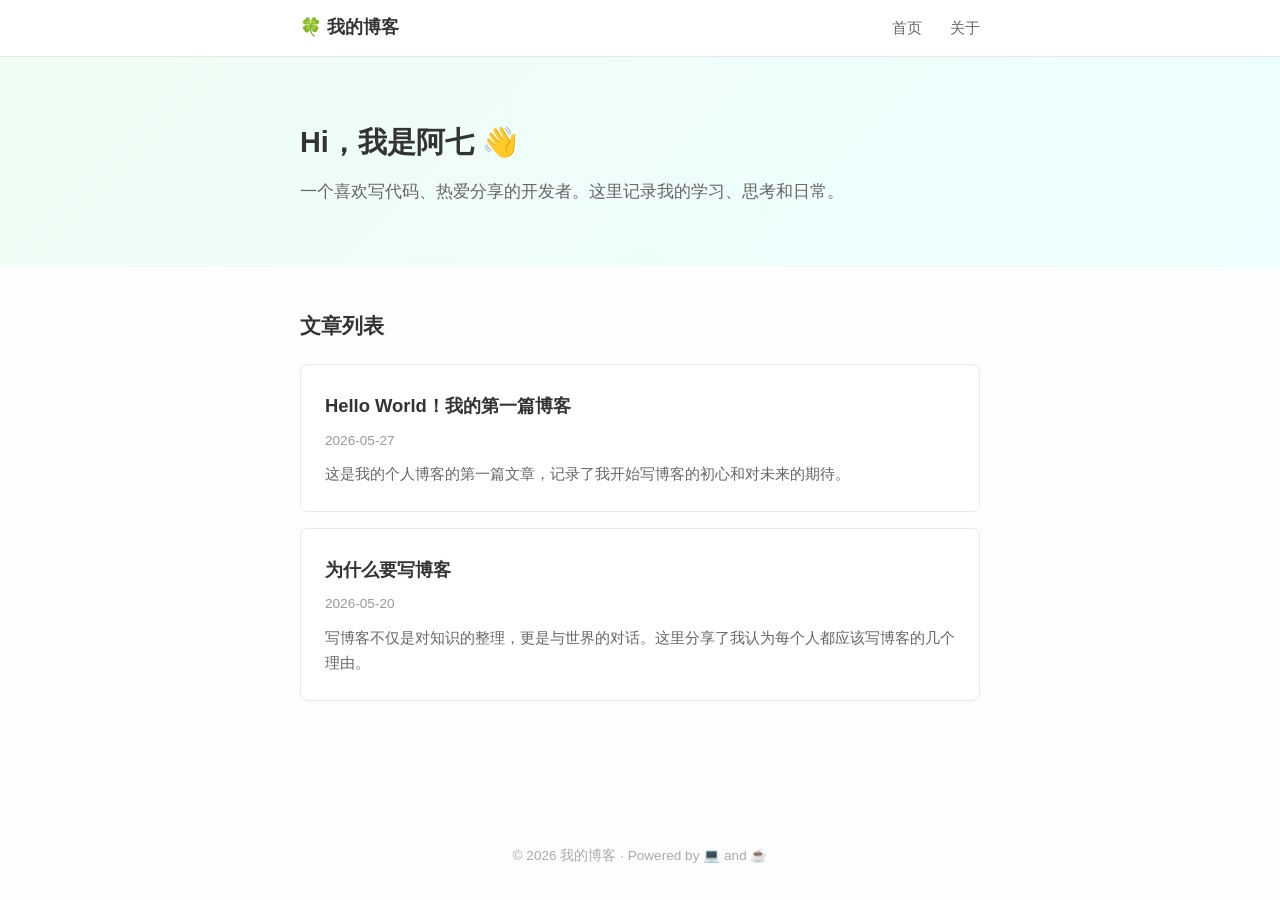
==== index.html @ 7f596730 "初始化个人博客" ====
<!DOCTYPE html>
<html lang="zh-CN">
<head>
  <meta charset="UTF-8">
  <meta name="viewport" content="width=device-width, initial-scale=1.0">
  <title>我的博客</title>
  <link rel="stylesheet" href="css/style.css">
</head>
<body>
  <nav class="navbar">
    <div class="container">
      <a href="index.html" class="logo">🍀 我的博客</a>
      <div class="nav-links">
        <a href="index.html">首页</a>
        <a href="#">关于</a>
      </div>
    </div>
  </nav>

  <header class="hero">
    <div class="container">
      <h1>Hi，我是阿七 👋</h1>
      <p>一个喜欢写代码、热爱分享的开发者。这里记录我的学习、思考和日常。</p>
    </div>
  </header>

  <main class="container">
    <section class="posts">
      <h2>文章列表</h2>
      <div id="post-list">
        <p class="loading">加载中...</p>
      </div>
    </section>
  </main>

  <footer>
    <div class="container">
      <p>&copy; 2026 我的博客 · Powered by 💻 and ☕</p>
    </div>
  </footer>

  <script src="js/main.js"></script>
</body>
</html>
---- css/style.css ----
*, *::before, *::after {
  box-sizing: border-box;
  margin: 0;
  padding: 0;
}

:root {
  --bg: #fdfdfd;
  --text: #333;
  --text-light: #666;
  --accent: #2c7a4b;
  --card-bg: #fff;
  --border: #e8e8e8;
  --radius: 8px;
  --max-width: 720px;
}

body {
  font-family: -apple-system, BlinkMacSystemFont, "Segoe UI", Roboto, "Noto Sans SC", sans-serif;
  background: var(--bg);
  color: var(--text);
  line-height: 1.8;
  min-height: 100vh;
  display: flex;
  flex-direction: column;
}

.container {
  max-width: var(--max-width);
  margin: 0 auto;
  padding: 0 20px;
}

/* Navbar */
.navbar {
  background: var(--card-bg);
  border-bottom: 1px solid var(--border);
  position: sticky;
  top: 0;
  z-index: 100;
}

.navbar .container {
  display: flex;
  justify-content: space-between;
  align-items: center;
  height: 56px;
}

.logo {
  font-size: 1.1rem;
  font-weight: 600;
  color: var(--text);
  text-decoration: none;
}

.nav-links a {
  margin-left: 24px;
  color: var(--text-light);
  text-decoration: none;
  font-size: 0.95rem;
}

.nav-links a:hover {
  color: var(--accent);
}

/* Hero */
.hero {
  background: linear-gradient(135deg, #f0fdf4 0%, #ecfeff 100%);
  padding: 60px 0;
  margin-bottom: 40px;
}

.hero h1 {
  font-size: 1.8rem;
  margin-bottom: 8px;
}

.hero p {
  color: var(--text-light);
  font-size: 1.05rem;
}

/* Posts */
.posts h2 {
  font-size: 1.3rem;
  margin-bottom: 20px;
  color: var(--text);
}

.loading {
  color: var(--text-light);
  text-align: center;
  padding: 40px 0;
}

.post-card {
  background: var(--card-bg);
  border: 1px solid var(--border);
  border-radius: var(--radius);
  padding: 24px;
  margin-bottom: 16px;
  cursor: pointer;
  transition: box-shadow 0.2s, transform 0.2s;
}

.post-card:hover {
  box-shadow: 0 4px 16px rgba(0, 0, 0, 0.08);
  transform: translateY(-1px);
}

.post-card h3 {
  font-size: 1.15rem;
  margin-bottom: 6px;
}

.post-card h3 a {
  color: var(--text);
  text-decoration: none;
}

.post-card h3 a:hover {
  color: var(--accent);
}

.post-card .date {
  color: #999;
  font-size: 0.85rem;
  margin-bottom: 8px;
}

.post-card .summary {
  color: var(--text-light);
  font-size: 0.95rem;
  line-height: 1.7;
}

/* Post Detail */
.post-detail {
  background: var(--card-bg);
  border: 1px solid var(--border);
  border-radius: var(--radius);
  padding: 36px;
  margin-top: 40px;
  margin-bottom: 24px;
}

.post-detail h1 {
  font-size: 1.6rem;
  margin-bottom: 8px;
}

.post-detail blockquote {
  border-left: 3px solid var(--accent);
  padding-left: 16px;
  color: var(--text-light);
  margin: 16px 0;
}

.post-detail h2 {
  margin-top: 32px;
  margin-bottom: 12px;
  font-size: 1.25rem;
}

.post-detail h3 {
  margin-top: 24px;
  margin-bottom: 8px;
  font-size: 1.1rem;
}

.post-detail p {
  margin-bottom: 14px;
}

.post-detail ul, .post-detail ol {
  margin: 10px 0 10px 24px;
}

.post-detail li {
  margin-bottom: 6px;
}

.post-detail code {
  background: #f5f5f5;
  padding: 2px 6px;
  border-radius: 3px;
  font-size: 0.9em;
}

.post-detail pre {
  background: #1e293b;
  color: #e2e8f0;
  padding: 20px;
  border-radius: var(--radius);
  overflow-x: auto;
  margin: 16px 0;
  line-height: 1.6;
}

.post-detail pre code {
  background: none;
  padding: 0;
  color: inherit;
}

.post-detail img {
  max-width: 100%;
  border-radius: var(--radius);
}

.back-link {
  text-align: center;
  margin-bottom: 40px;
}

.back-link a {
  color: var(--accent);
  text-decoration: none;
  font-size: 0.95rem;
}

.back-link a:hover {
  text-decoration: underline;
}

/* Footer */
footer {
  margin-top: auto;
  padding: 32px 0;
  text-align: center;
  color: #aaa;
  font-size: 0.85rem;
}

/* Mobile */
@media (max-width: 600px) {
  .hero {
    padding: 40px 0;
  }

  .hero h1 {
    font-size: 1.4rem;
  }

  .hero p {
    font-size: 0.95rem;
  }

  .post-detail {
    padding: 20px;
  }

  .post-card {
    padding: 16px;
  }
}
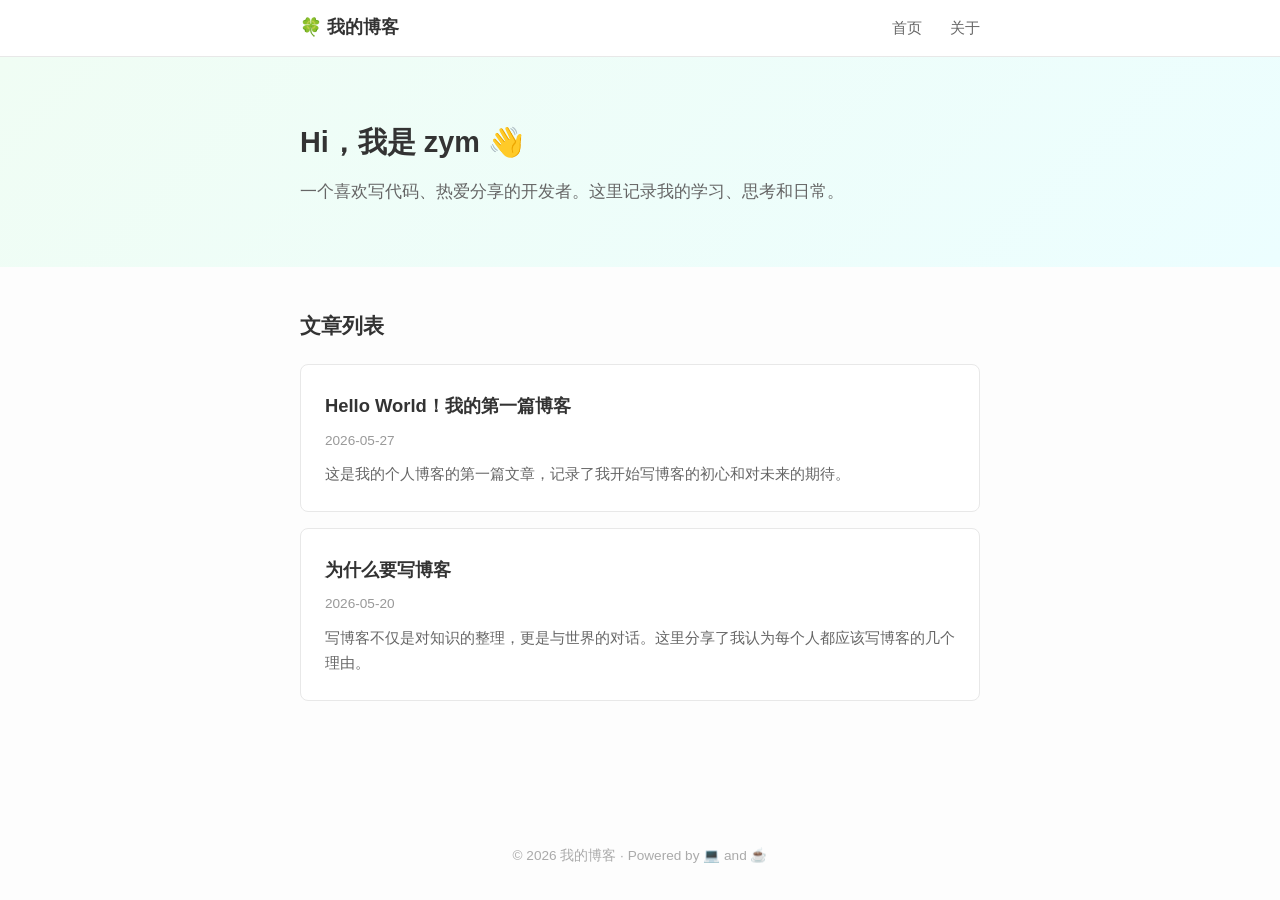
==== commit 250cbf19: "修改博客作者名" ====
--- a/index.html
+++ b/index.html
@@ -19,7 +19,7 @@
 
   <header class="hero">
     <div class="container">
-      <h1>Hi，我是阿七 👋</h1>
+      <h1>Hi，我是 zym 👋</h1>
       <p>一个喜欢写代码、热爱分享的开发者。这里记录我的学习、思考和日常。</p>
     </div>
   </header>
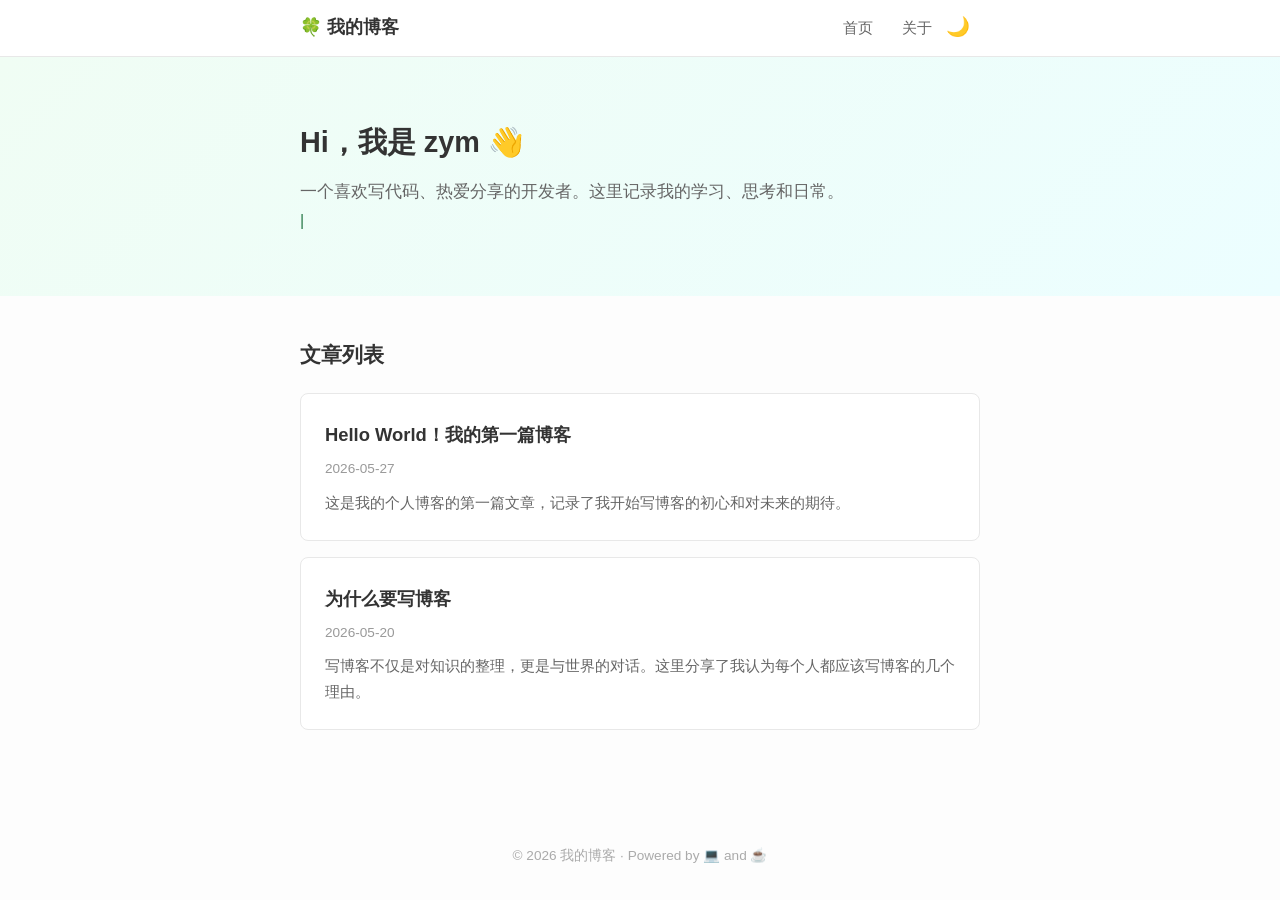
==== commit cf21f092: "添加页面特效：打字机、滚动渐显、暗色模式、回顶按钮" ====
--- a/index.html
+++ b/index.html
@@ -13,6 +13,7 @@
       <div class="nav-links">
         <a href="index.html">首页</a>
         <a href="#">关于</a>
+        <button class="theme-toggle" aria-label="切换暗色模式">🌙</button>
       </div>
     </div>
   </nav>
@@ -33,6 +34,8 @@
     </section>
   </main>
 
+  <button id="back-to-top" class="back-to-top" aria-label="回到顶部">↑</button>
+
   <footer>
     <div class="container">
       <p>&copy; 2026 我的博客 · Powered by 💻 and ☕</p>
--- a/css/style.css
+++ b/css/style.css
@@ -256,3 +256,95 @@
     padding: 16px;
   }
 }
+
+/* ===== 暗色模式 ===== */
+[data-theme="dark"] {
+  --bg: #1a1a2e;
+  --text: #e0e0e0;
+  --text-light: #aaa;
+  --accent: #4ade80;
+  --card-bg: #16213e;
+  --border: #2a2a4a;
+}
+
+[data-theme="dark"] .hero {
+  background: linear-gradient(135deg, #0f2027 0%, #16213e 100%);
+}
+
+[data-theme="dark"] .post-detail code {
+  background: #2a2a4a;
+}
+
+.theme-toggle {
+  background: none;
+  border: none;
+  font-size: 1.2rem;
+  cursor: pointer;
+  padding: 4px 10px;
+  border-radius: 20px;
+  transition: background 0.2s;
+  line-height: 1;
+}
+
+.theme-toggle:hover {
+  background: var(--border);
+}
+
+/* ===== 打字机光标 ===== */
+.typewriter-cursor {
+  display: inline-block;
+  color: var(--accent);
+  animation: blink 0.8s infinite;
+  font-weight: 300;
+}
+
+@keyframes blink {
+  0%, 50% { opacity: 1; }
+  51%, 100% { opacity: 0; }
+}
+
+/* ===== 滚动渐显 ===== */
+.reveal {
+  opacity: 0;
+  transform: translateY(24px);
+  transition: opacity 0.6s ease, transform 0.6s ease;
+}
+
+.reveal.visible {
+  opacity: 1;
+  transform: translateY(0);
+}
+
+/* ===== 回到顶部 ===== */
+.back-to-top {
+  position: fixed;
+  bottom: 30px;
+  right: 30px;
+  width: 44px;
+  height: 44px;
+  border-radius: 50%;
+  background: var(--accent);
+  color: #fff;
+  border: none;
+  cursor: pointer;
+  font-size: 1.3rem;
+  display: flex;
+  align-items: center;
+  justify-content: center;
+  opacity: 0;
+  transform: translateY(20px);
+  pointer-events: none;
+  transition: opacity 0.3s, transform 0.3s;
+  z-index: 200;
+  box-shadow: 0 2px 12px rgba(0,0,0,0.2);
+}
+
+.back-to-top.show {
+  opacity: 1;
+  transform: translateY(0);
+  pointer-events: auto;
+}
+
+.back-to-top:hover {
+  transform: translateY(0) scale(1.1);
+}
